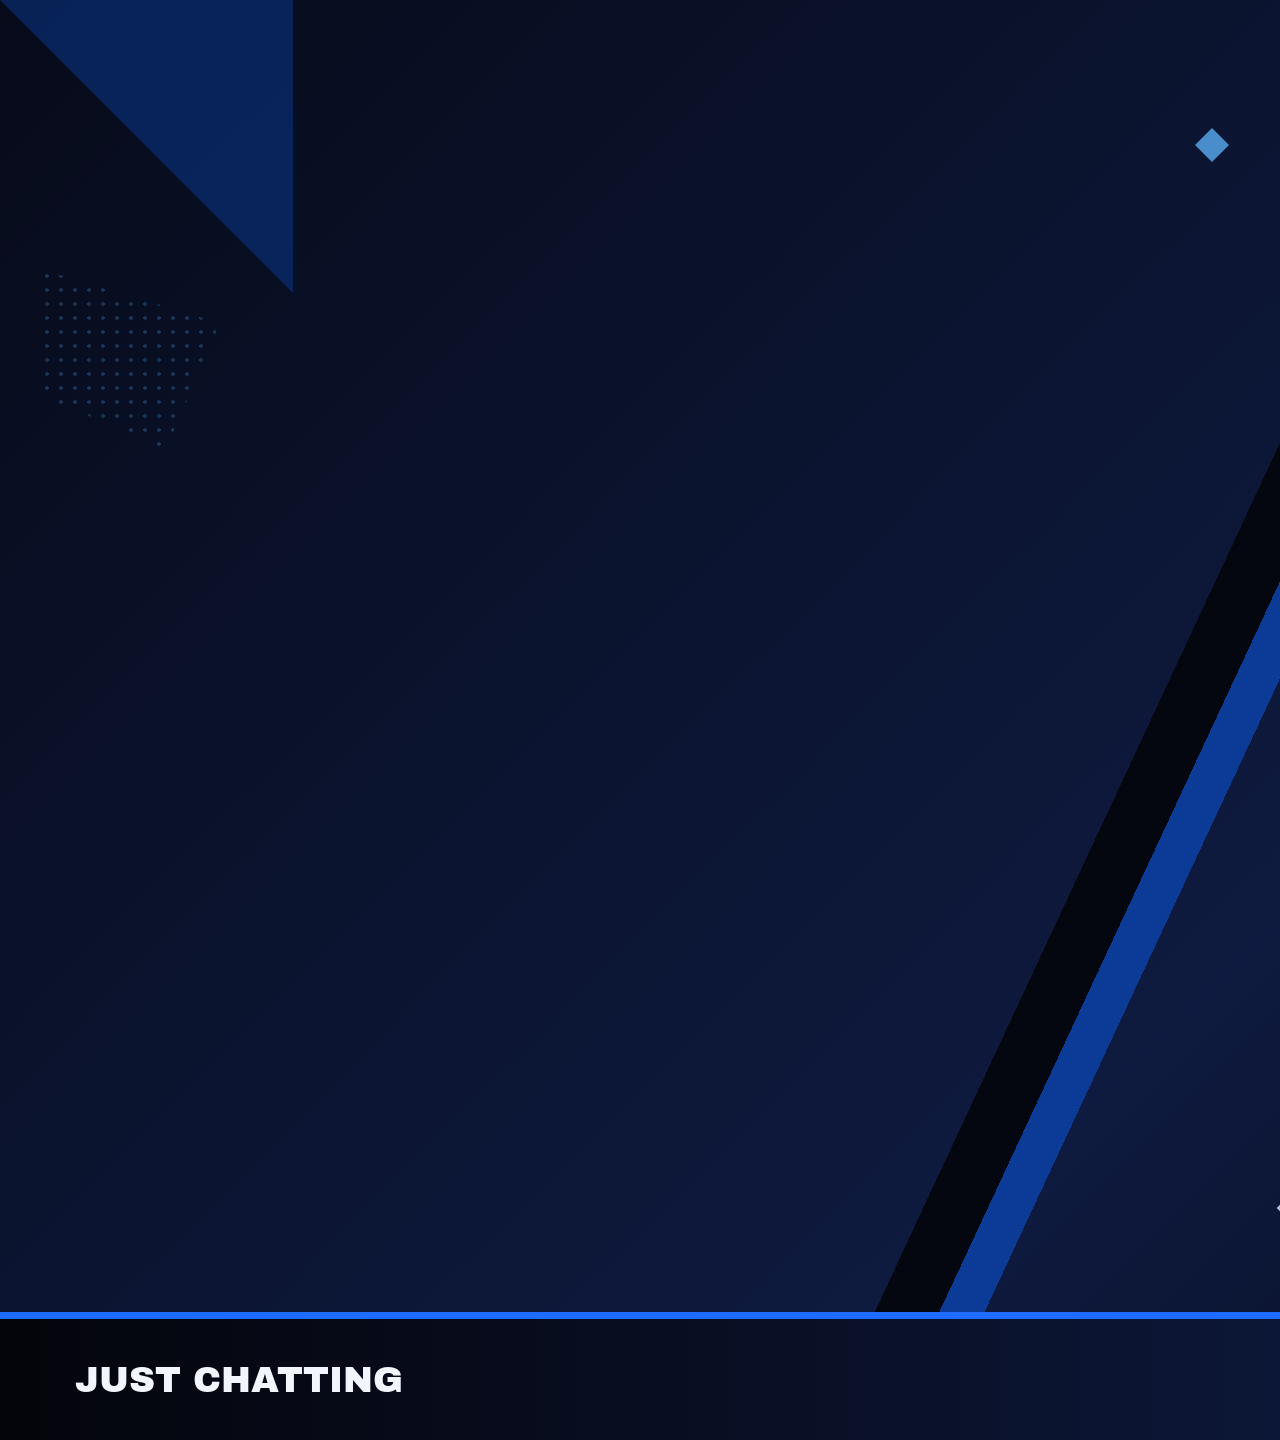
==== background.html @ 503809d6 "Rename background to background.html" ====
<!DOCTYPE html>
<html lang="pt-BR">
<head>
<meta charset="UTF-8">
<title>Background</title>
<link rel="stylesheet" href="style.css">
<link rel="preconnect" href="https://fonts.googleapis.com">
<link href="https://fonts.googleapis.com/css2?family=Archivo+Black&family=Space+Grotesk:wght@400;500;700&family=JetBrains+Mono:wght@400;600&display=swap" rel="stylesheet">
<style>
  body{ background:#04050B; }
  .corner-tri{ position:absolute; width:0; height:0; border-style:solid; }
  .tri-tl{ top:0; left:0; border-width:0 293px 293px 0; border-color:transparent var(--blue-deep) transparent transparent; opacity:.45; }
</style>
</head>
<body>
  <!-- Fundo único, usado por trás de todas as cenas (Iniciando em breve, Volto já,
       Encerrando, Just Chatting...). Coloque os elementos soltos (banners,
       moldura da webcam, chat) por cima dele, em fontes de navegador separadas. -->
  <div class="scene">
    <div class="bg-full"></div>
    <div class="bg-slash"></div>
    <div class="corner-tri tri-tl"></div>

    <div class="halftone" style="top:80px; right:693px; width:293px; height:293px; clip-path:polygon(50% 0,100% 100%,0 100%);"></div>
    <div class="halftone blue" style="top:269px; left:40px; width:180px; height:180px; clip-path:polygon(0 0,100% 30%,70% 100%,0 70%);"></div>

    <div class="info-bar">
      <div class="title">Just Chatting</div>
      <div class="handle">twitch.tv/iambrunns &nbsp;·&nbsp; @brunns_</div>
    </div>

    <div class="particle" style="top:133px; left:1200px; animation-delay:.5s;"></div>
    <div class="particle sq2" style="top:1200px; left:1280px; animation-delay:1.3s;"></div>
    <div class="particle sq3" style="top:1090px; left:1470px;"></div>
  </div>
</body>
</html>
---- style.css ----
/* =========================================================
   SISTEMA VISUAL — "MIDNIGHT CUT"
   Inspirado nos menus do Persona 5, com paleta preto/branco
   + azul elétrico no lugar do vermelho.
   Canvas de referência: 2560x1440.
   ========================================================= */

:root{
  --navy-deep:  #070B1A;
  --navy:       #0E1A3F;
  --navy-mid:   #142863;
  --black:      #04050B;
  --white:      #F3F5FC;
  --blue:       #1E6BFF;
  --blue-bright:#5FB6FF;
  --blue-deep:  #0B3FA0;
}

*{ box-sizing:border-box; }

html,body{
  margin:0; padding:0;
  width:2560px; height:1440px;
  background:transparent;
  overflow:hidden;
  font-family:'Space Grotesk', sans-serif;
}

.scene{
  position:relative;
  width:2560px; height:1440px;
  overflow:hidden;
}

/* ---------- FUNDO CHEIO (telas de Iniciando/BRB/Encerrando/Just Chatting) ---------- */
.bg-full{
  position:absolute; inset:0;
  background:
    linear-gradient(135deg, var(--navy-deep) 0%, var(--navy) 55%, var(--black) 100%);
}

.bg-slash{
  position:absolute; inset:0;
  background:
    linear-gradient(115deg,
      transparent 0%, transparent 46%,
      var(--black) 46%, var(--black) 48%,
      var(--blue-deep) 48%, var(--blue-deep) 49.4%,
      transparent 49.4%, transparent 100%);
  opacity:.9;
}

/* pontilhado estilo trama de HQ (halftone) */
.halftone{
  position:absolute;
  background-image: radial-gradient(var(--white) 2px, transparent 2.1px);
  background-size: 14px 14px;
  opacity:.14;
}
.halftone.blue{
  background-image: radial-gradient(var(--blue-bright) 2px, transparent 2.1px);
  opacity:.22;
}

/* ---------- FAIXA / BANNER ANGULAR (elemento assinatura) ---------- */
.banner{
  position:relative;
  display:inline-block;
  padding: 30px 94px;
  background: var(--blue);
  border: 8px solid var(--black);
  clip-path: polygon(3% 0%, 100% 0%, 97% 100%, 0% 100%);
  box-shadow: 19px 19px 0 var(--black);
}
.banner.alt{ background: var(--white); }
.banner.dark{ background: var(--black); border-color: var(--blue); }

.banner h1, .banner h2{
  margin:0;
  font-family:'Archivo Black', sans-serif;
  text-transform:uppercase;
  color: var(--white);
  letter-spacing: 1px;
  line-height:1.15;
}

/* Archivo Black já é bem cheia e tem letras mais abertas que a Anton,
   então o contorno pode ser bem discreto sem embolar o texto. */
.banner h1{ -webkit-text-stroke: 1px var(--black); }
.banner h2{ -webkit-text-stroke: 0; letter-spacing: 0.5px; }

.banner.alt h1, .banner.alt h2{ color: var(--black); -webkit-text-stroke: 0; }
.banner.dark h1{ color: var(--blue-bright); -webkit-text-stroke: 1px var(--blue-deep); }
.banner.dark h2{ color: var(--blue-bright); -webkit-text-stroke: 0; }

/* ---------- CHIP (rótulo pequeno, ex: redes sociais, AO VIVO) ---------- */
.chip{
  display:inline-flex; align-items:center; gap:13px;
  padding:13px 35px;
  background:var(--black);
  border:4px solid var(--blue);
  color:var(--white);
  font-family:'JetBrains Mono', monospace;
  font-size:27px; letter-spacing:2px; text-transform:uppercase;
  transform: skewX(-8deg);
}
.chip span{ display:inline-block; transform: skewX(8deg); }
.chip .dot{
  width:16px; height:16px; border-radius:50%;
  background: var(--blue-bright);
  transform: skewX(8deg);
  animation: pulse 1.4s ease-in-out infinite;
}

@keyframes pulse{
  0%,100%{ opacity:1; box-shadow:0 0 0 0 rgba(95,182,255,.6); }
  50%{ opacity:.55; box-shadow:0 0 0 10px rgba(95,182,255,0); }
}

/* ---------- FAIXA ZIGUEZAGUE (divisor tipo página rasgada) ---------- */
.zigzag{
  position:absolute; left:0; width:100%; height:35px;
  background: var(--black);
  clip-path: polygon(
    0% 0%, 4% 100%, 8% 0%, 12% 100%, 16% 0%, 20% 100%, 24% 0%, 28% 100%,
    32% 0%, 36% 100%, 40% 0%, 44% 100%, 48% 0%, 52% 100%, 56% 0%, 60% 100%,
    64% 0%, 68% 100%, 72% 0%, 76% 100%, 80% 0%, 84% 100%, 88% 0%, 92% 100%,
    96% 0%, 100% 100%, 100% 0%
  );
}

/* ---------- PARTÍCULAS FLUTUANTES (losangos) — só nas telas paradas ---------- */
.particle{
  position:absolute;
  width:24px; height:24px;
  background: var(--blue-bright);
  transform: rotate(45deg);
  opacity:.75;
  animation: float 7s ease-in-out infinite;
}
.particle.sq2{ background:var(--white); width:16px; height:16px; }
.particle.sq3{ background:var(--blue); width:35px; height:35px; }

@keyframes float{
  0%,100%{ transform: translateY(0) rotate(45deg); }
  50%{ transform: translateY(-35px) rotate(45deg); }
}

/* ---------- MOLDURA ANGULAR DE WEBCAM (arquivo próprio, sem preenchimento) ---------- */
.cam-frame{
  position:absolute;
  border: 8px solid var(--black);
  box-shadow: inset 0 0 0 4px var(--blue);
  background: transparent;
}
.cam-frame .cam-tag{
  position:absolute; top:-4px; left:-4px;
  background:var(--blue); color:var(--white);
  font-family:'Archivo Black', sans-serif; letter-spacing:1px;
  font-size:26px;
  padding:12px 30px 12px 22px;
  clip-path: polygon(0 0, 100% 0, 88% 100%, 0% 100%);
}
.cam-frame .cam-wing{
  position:absolute; bottom:-4px; right:-4px;
  width:120px; height:34px;
  background: var(--black);
  border: 4px solid var(--blue);
  transform-origin: bottom right;
  transform: rotate(-8deg) translate(18px, 18px);
  clip-path: polygon(8% 0, 100% 0, 92% 100%, 0% 100%);
}

/* ---------- BARRA INFERIOR DE INFOS ---------- */
.info-bar{
  position:absolute; left:0; bottom:0; width:100%;
  height:128px;
  background: linear-gradient(90deg, var(--black) 0%, var(--navy) 60%, var(--blue-deep) 100%);
  border-top: 7px solid var(--blue);
  display:flex; align-items:center; justify-content:space-between;
  padding: 0 75px;
}
.info-bar .title{
  font-family:'Archivo Black', sans-serif; color:var(--white);
  font-size:36px; letter-spacing:0px; text-transform:uppercase;
}
.info-bar .handle{
  font-family:'JetBrains Mono', monospace; color:var(--blue-bright);
  font-size:29px; letter-spacing:1px;
}

/* utilitário texto mono pequeno */
.mono{ font-family:'JetBrains Mono', monospace; letter-spacing:2px; }
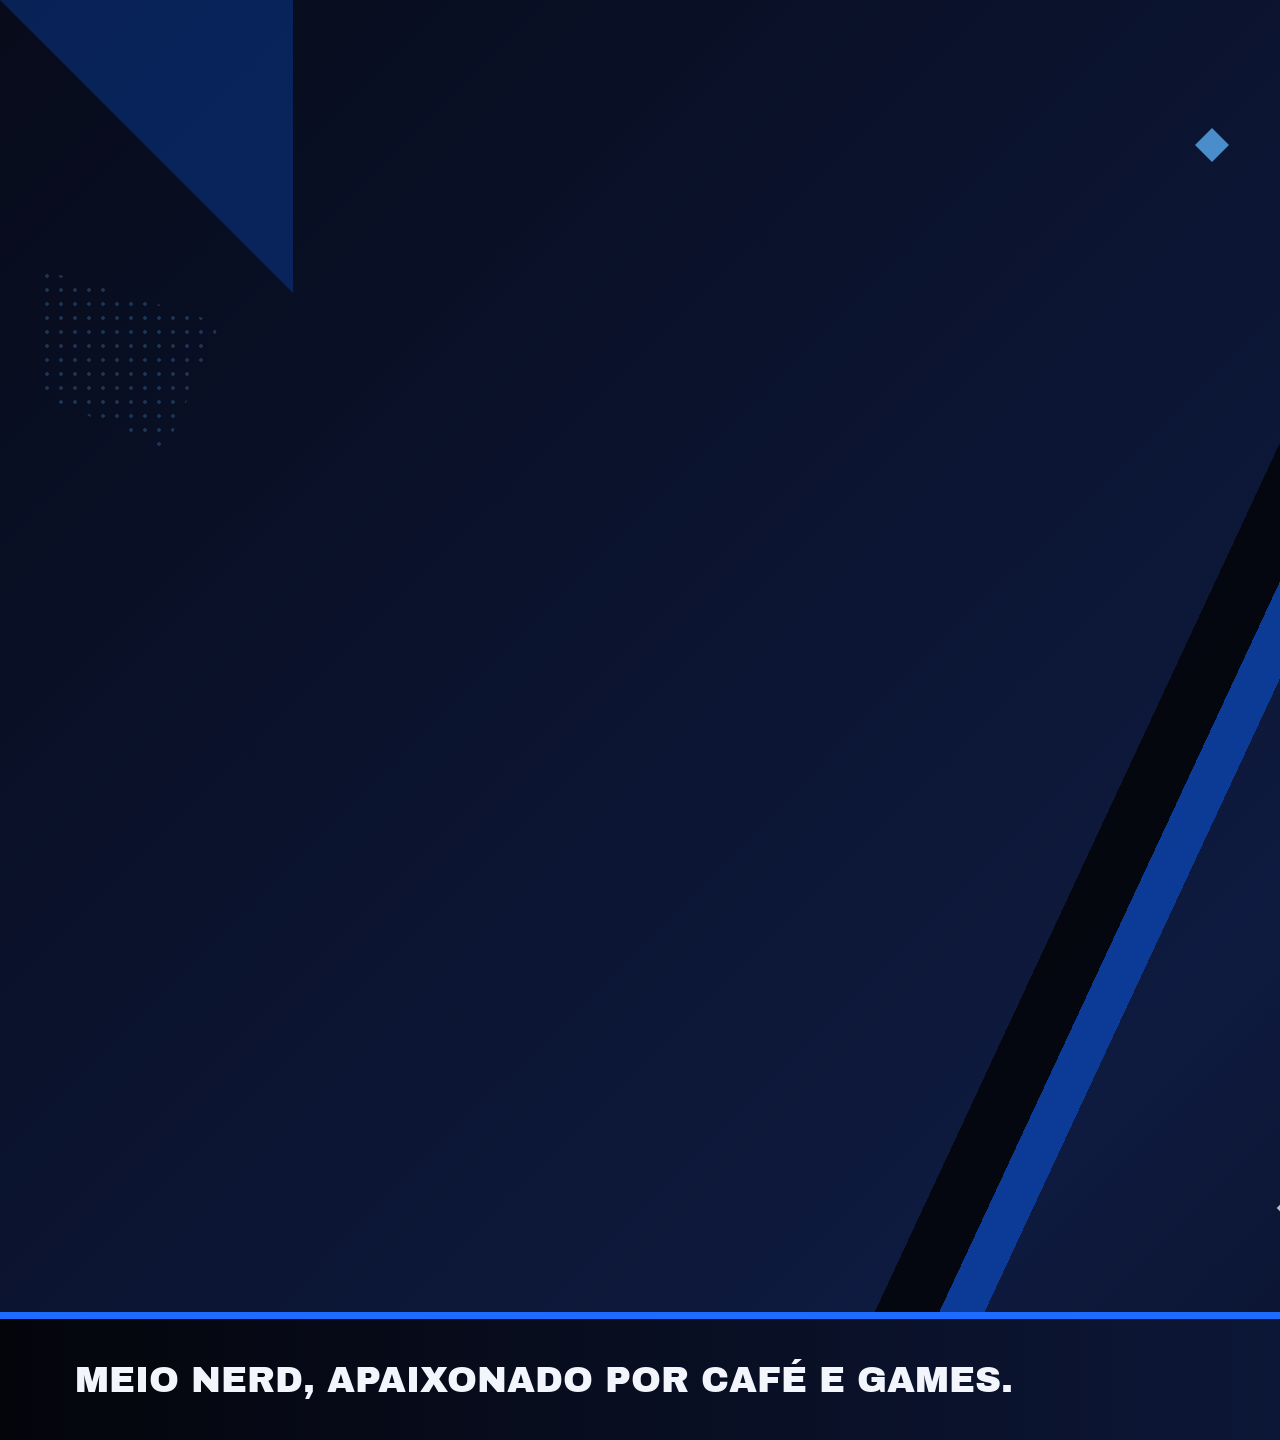
==== commit 289fcf8f: "Update user info in background.html" ====
--- a/background.html
+++ b/background.html
@@ -25,8 +25,8 @@
     <div class="halftone blue" style="top:269px; left:40px; width:180px; height:180px; clip-path:polygon(0 0,100% 30%,70% 100%,0 70%);"></div>
 
     <div class="info-bar">
-      <div class="title">Just Chatting</div>
-      <div class="handle">twitch.tv/iambrunns &nbsp;·&nbsp; @brunns_</div>
+      <div class="title">Meio nerd, apaixonado por café e games.</div>
+      <div class="handle">@iambrunns_</div>
     </div>
 
     <div class="particle" style="top:133px; left:1200px; animation-delay:.5s;"></div>
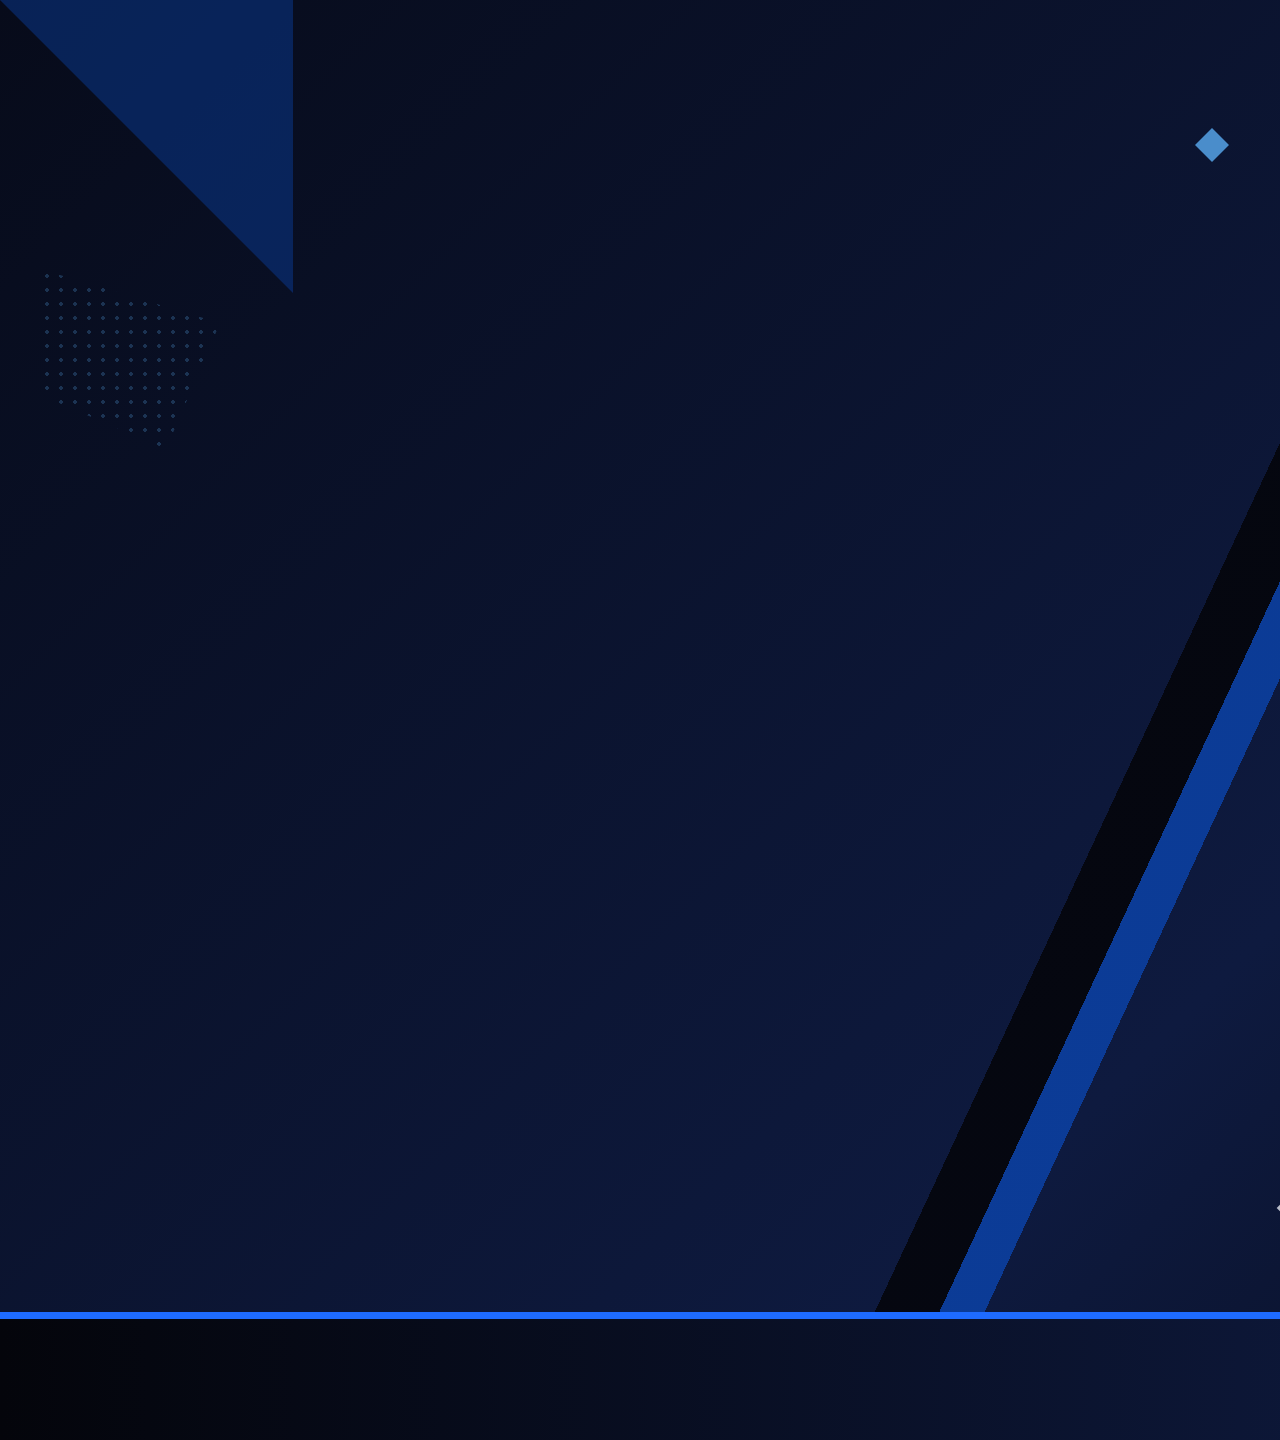
==== commit 3199e3e9: "Update background.html" ====
--- a/background.html
+++ b/background.html
@@ -25,7 +25,7 @@
     <div class="halftone blue" style="top:269px; left:40px; width:180px; height:180px; clip-path:polygon(0 0,100% 30%,70% 100%,0 70%);"></div>
 
     <div class="info-bar">
-      <div class="title">Meio nerd, apaixonado por café e games.</div>
+      <div class="title"></div>
       <div class="handle">@iambrunns_</div>
     </div>
 
--- a/style.css
+++ b/style.css
@@ -69,8 +69,6 @@
   padding: 30px 94px;
   background: var(--blue);
   border: 8px solid var(--black);
-  clip-path: polygon(3% 0%, 100% 0%, 97% 100%, 0% 100%);
-  box-shadow: 19px 19px 0 var(--black);
 }
 .banner.alt{ background: var(--white); }
 .banner.dark{ background: var(--black); border-color: var(--blue); }
@@ -149,12 +147,12 @@
 /* ---------- MOLDURA ANGULAR DE WEBCAM (arquivo próprio, sem preenchimento) ---------- */
 .cam-frame{
   position:absolute;
-  border: 8px solid var(--black);
-  box-shadow: inset 0 0 0 4px var(--blue);
+  border: 10px solid var(--black);
+  box-shadow: inset 0 0 0 8px var(--blue);
   background: transparent;
 }
 .cam-frame .cam-tag{
-  position:absolute; top:-4px; left:-4px;
+  position:absolute; top:2px; left:2px;
   background:var(--blue); color:var(--white);
   font-family:'Archivo Black', sans-serif; letter-spacing:1px;
   font-size:26px;
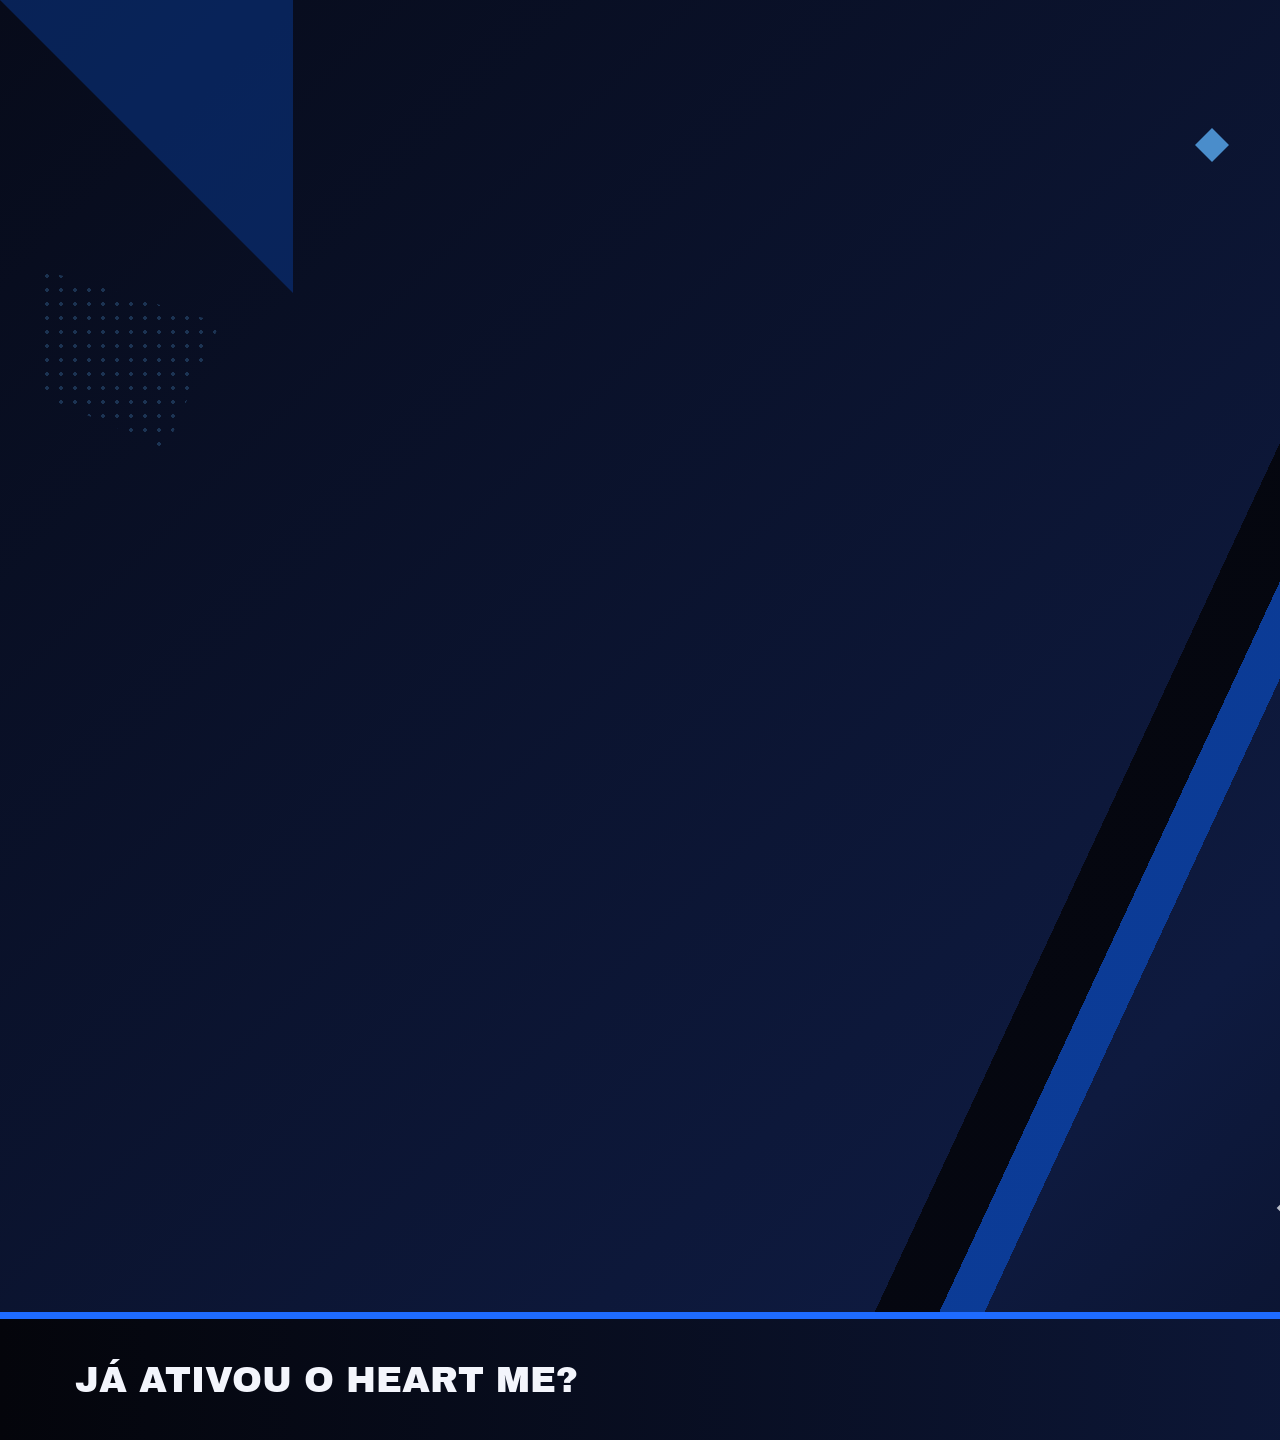
==== commit 544c1314: "Update title and handle in info-bar" ====
--- a/background.html
+++ b/background.html
@@ -25,8 +25,8 @@
     <div class="halftone blue" style="top:269px; left:40px; width:180px; height:180px; clip-path:polygon(0 0,100% 30%,70% 100%,0 70%);"></div>
 
     <div class="info-bar">
-      <div class="title"></div>
-      <div class="handle">@iambrunns_</div>
+      <div class="title">Já ativou o Heart Me?</div>
+      <div class="handle">@iambrunns</div>
     </div>
 
     <div class="particle" style="top:133px; left:1200px; animation-delay:.5s;"></div>
